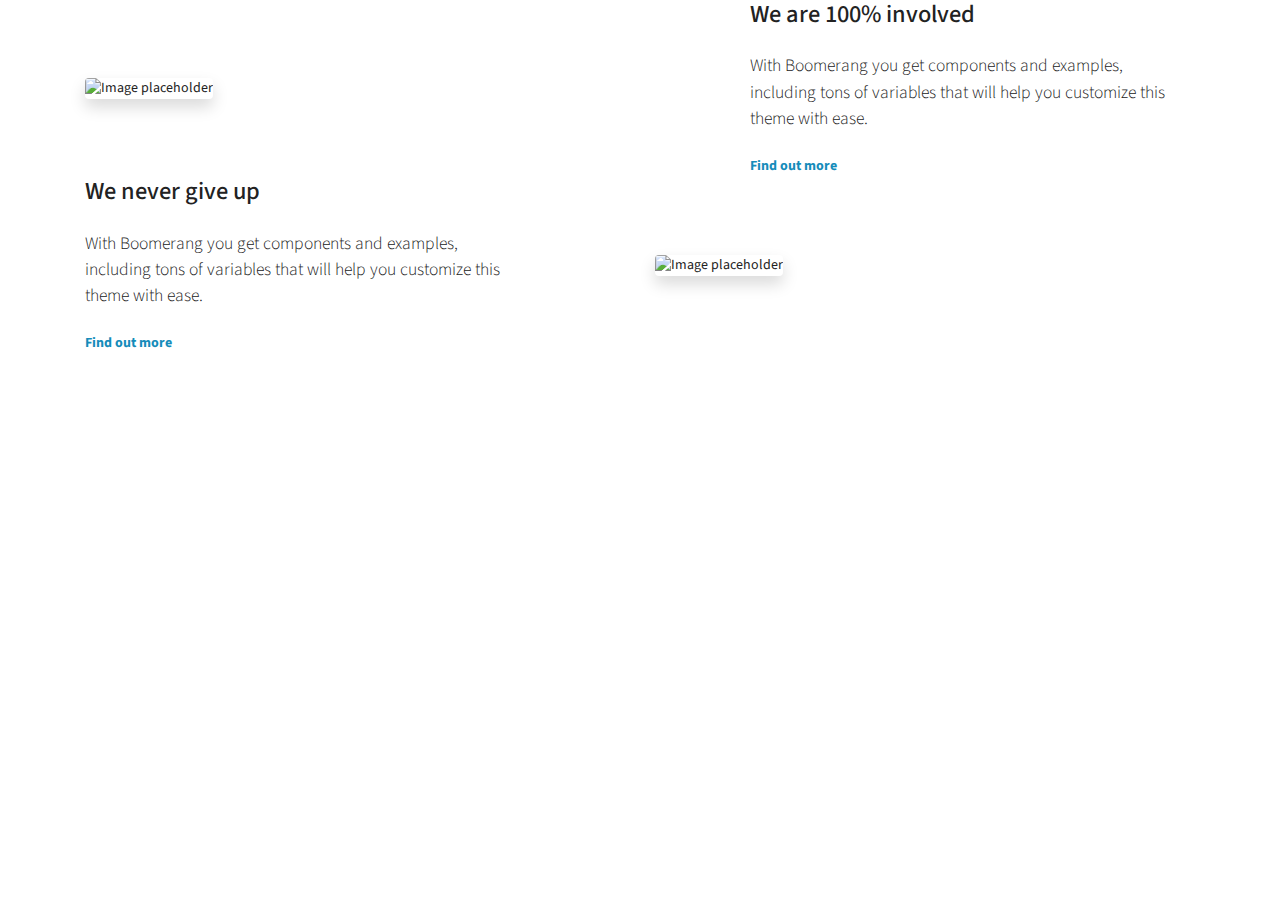
==== element_presentation.html @ bbdd56dd "first commit" ====
<!DOCTYPE html>
<html>
<head>
<title>Mon joli kit UI</title>
<script src="https://code.jquery.com/jquery-3.3.1.slim.min.js" integrity="sha384-q8i/X+965DzO0rT7abK41JStQIAqVgRVzpbzo5smXKp4YfRvH+8abtTE1Pi6jizo" crossorigin="anonymous"></script>
<script src="https://cdnjs.cloudflare.com/ajax/libs/popper.js/1.14.7/umd/popper.min.js" integrity="sha384-UO2eT0CpHqdSJQ6hJty5KVphtPhzWj9WO1clHTMGa3JDZwrnQq4sF86dIHNDz0W1" crossorigin="anonymous"></script>
<script src="https://stackpath.bootstrapcdn.com/bootstrap/4.3.1/js/bootstrap.min.js" integrity="sha384-JjSmVgyd0p3pXB1rRibZUAYoIIy6OrQ6VrjIEaFf/nJGzIxFDsf4x0xIM+B07jRM" crossorigin="anonymous"></script>
<link rel="stylesheet" href="https://stackpath.bootstrapcdn.com/bootstrap/4.3.1/css/bootstrap.min.css" integrity="sha384-ggOyR0iXCbMQv3Xipma34MD+dH/1fQ784/j6cY/iJTQUOhcWr7x9JvoRxT2MZw1T" crossorigin="anonymous">
<link rel="stylesheet" type="text/css" href="stylesheet.css" media="screen" />
<script src="https://kit.fontawesome.com/3dc95ac107.js"></script>
</head>

<body>

<section class="slice slice-lg">
        <div class="container">
            <div class="row row-grid align-items-center">
                <div class="col-md-6 ">
                    <img alt="Image placeholder" src="../assets/img/prv/img-3-1000x900.jpg" class="img-center img-fluid rounded shadow">
                </div>
                <div class="col-md-6 col-lg-5  ml-lg-auto ">
                    <div class="pr-md-4">

                        <h3 class="heading h3">We are 100% involved</h3>


                        <p class="lead text-gray my-4">With Boomerang you get components and examples, including tons of variables that will help you customize this theme with ease.</p>


                        <a href="#" class="link link-underline-info font-weight-bold">Find out more</a>

                    </div>
                </div>
            </div>
        </div>
    </section>

    <section class="slice slice-lg">
            <div class="container">
                <div class="row row-grid align-items-center">
                    <div class="col-md-6  order-lg-2 ml-lg-auto ">
                        <img alt="Image placeholder" src="../assets/img/prv/img-4-1000x900.jpg" class="img-center img-fluid rounded shadow">
                    </div>
                    <div class="col-md-6 col-lg-5  order-lg-1 ">
                        <div class="pr-md-4">

                            <h3 class="heading h3">We never give up</h3>


                            <p class="lead text-gray my-4">With Boomerang you get components and examples, including tons of variables that will help you customize this theme with ease.</p>


                            <a href="#" class="link link-underline-warning font-weight-bold">Find out more</a>

                        </div>
                    </div>
                </div>
            </div>
        </section>

    </body>
    </html>
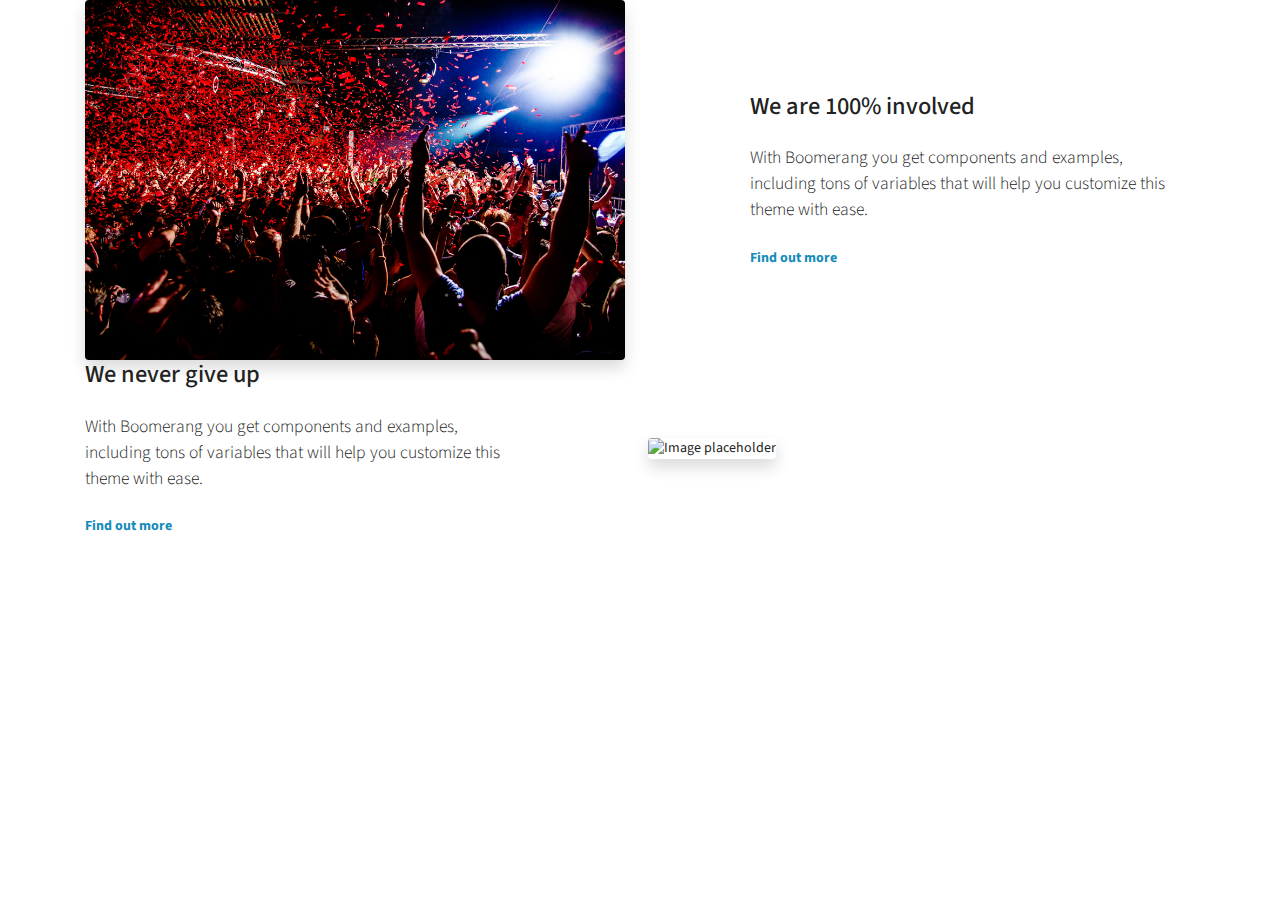
==== commit 7c07026e: "second commit" ====
--- a/element_presentation.html
+++ b/element_presentation.html
@@ -16,7 +16,7 @@
         <div class="container">
             <div class="row row-grid align-items-center">
                 <div class="col-md-6 ">
-                    <img alt="Image placeholder" src="../assets/img/prv/img-3-1000x900.jpg" class="img-center img-fluid rounded shadow">
+                    <img alt="Image placeholder" src="img/epic_party.jpg" class="img-center img-fluid rounded shadow">
                 </div>
                 <div class="col-md-6 col-lg-5  ml-lg-auto ">
                     <div class="pr-md-4">
